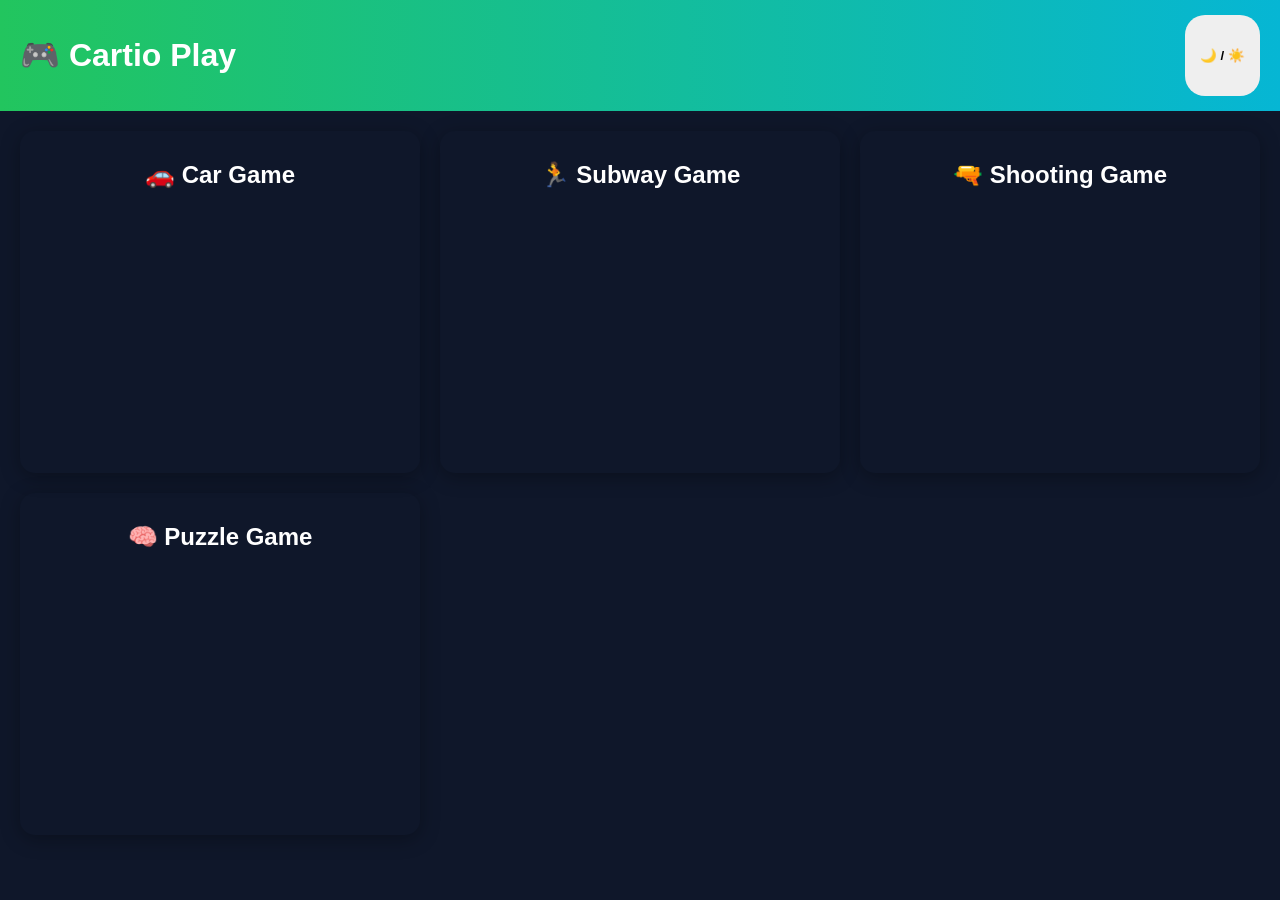
==== index.html @ c4ab36a9 "Create index.html" ====
<!DOCTYPE html>
<html lang="en">
<head>
<meta charset="UTF-8">
<meta name="viewport" content="width=device-width, initial-scale=1.0">
<title>Cartio Play</title>

<style>
body {
  margin:0;
  font-family: Arial, sans-serif;
  transition:0.4s;
}

/* DARK MODE DEFAULT */
body.dark {
  background:#0f172a;
  color:white;
}

/* LIGHT MODE */
body.light {
  background:#f1f5f9;
  color:#111;
}

/* HEADER */
header {
  display:flex;
  justify-content:space-between;
  padding:15px 20px;
  background:linear-gradient(90deg,#22c55e,#06b6d4);
  color:white;
}

button {
  padding:8px 15px;
  border:none;
  border-radius:20px;
  cursor:pointer;
  font-weight:bold;
}

/* GRID */
.container {
  display:grid;
  grid-template-columns:repeat(auto-fit,minmax(300px,1fr));
  gap:20px;
  padding:20px;
}

.card {
  border-radius:15px;
  padding:10px;
  box-shadow:0 4px 20px rgba(0,0,0,0.3);
  transition:0.3s;
}

.card:hover {
  transform:scale(1.03);
}

iframe {
  width:100%;
  height:250px;
  border:none;
  border-radius:12px;
}

h2 {
  text-align:center;
}

</style>
</head>

<body class="dark">

<header>
<h1>🎮 Cartio Play</h1>
<button onclick="toggleMode()">🌙 / ☀️</button>
</header>

<div class="container">

<div class="card">
<h2>🚗 Car Game</h2>
<iframe src="https://www.crazygames.com/embed/madalin-stunt-cars-2"></iframe>
</div>

<div class="card">
<h2>🏃 Subway Game</h2>
<iframe src="https://www.crazygames.com/embed/subway-surfers"></iframe>
</div>

<div class="card">
<h2>🔫 Shooting Game</h2>
<iframe src="https://www.crazygames.com/embed/forward-assault-remix"></iframe>
</div>

<div class="card">
<h2>🧠 Puzzle Game</h2>
<iframe src="https://www.crazygames.com/embed/2048"></iframe>
</div>

</div>

<script>
function toggleMode() {
  let body = document.body;
  if(body.classList.contains("dark")){
    body.classList.remove("dark");
    body.classList.add("light");
  } else {
    body.classList.remove("light");
    body.classList.add("dark");
  }
}
</script>

</body>
  </html>
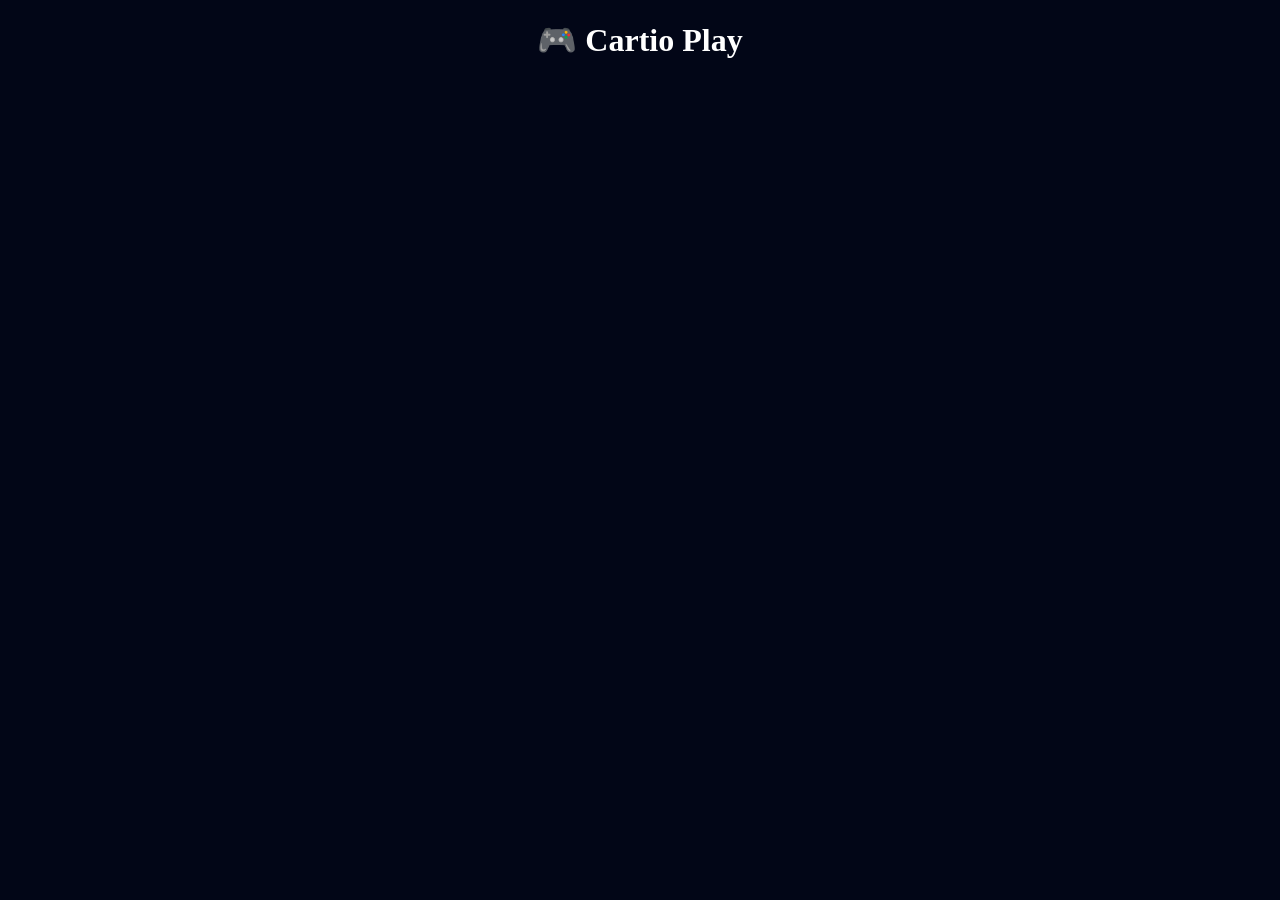
==== commit 8ebfa606: "Create index.html" ====
--- a/index.html
+++ b/index.html
@@ -1,122 +1,18 @@
 <!DOCTYPE html>
-<html lang="en">
+<html>
 <head>
-<meta charset="UTF-8">
-<meta name="viewport" content="width=device-width, initial-scale=1.0">
 <title>Cartio Play</title>
-
-<style>
-body {
-  margin:0;
-  font-family: Arial, sans-serif;
-  transition:0.4s;
-}
-
-/* DARK MODE DEFAULT */
-body.dark {
-  background:#0f172a;
-  color:white;
-}
-
-/* LIGHT MODE */
-body.light {
-  background:#f1f5f9;
-  color:#111;
-}
-
-/* HEADER */
-header {
-  display:flex;
-  justify-content:space-between;
-  padding:15px 20px;
-  background:linear-gradient(90deg,#22c55e,#06b6d4);
-  color:white;
-}
-
-button {
-  padding:8px 15px;
-  border:none;
-  border-radius:20px;
-  cursor:pointer;
-  font-weight:bold;
-}
-
-/* GRID */
-.container {
-  display:grid;
-  grid-template-columns:repeat(auto-fit,minmax(300px,1fr));
-  gap:20px;
-  padding:20px;
-}
-
-.card {
-  border-radius:15px;
-  padding:10px;
-  box-shadow:0 4px 20px rgba(0,0,0,0.3);
-  transition:0.3s;
-}
-
-.card:hover {
-  transform:scale(1.03);
-}
-
-iframe {
-  width:100%;
-  height:250px;
-  border:none;
-  border-radius:12px;
-}
-
-h2 {
-  text-align:center;
-}
-
-</style>
+<link rel="stylesheet" href="style.css">
 </head>
 
-<body class="dark">
+<body>
 
-<header>
-<h1>🎮 Cartio Play</h1>
-<button onclick="toggleMode()">🌙 / ☀️</button>
-</header>
+<h1 style="text-align:center;">🎮 Cartio Play</h1>
 
-<div class="container">
+<div class="grid" id="games"></div>
 
-<div class="card">
-<h2>🚗 Car Game</h2>
-<iframe src="https://www.crazygames.com/embed/madalin-stunt-cars-2"></iframe>
-</div>
-
-<div class="card">
-<h2>🏃 Subway Game</h2>
-<iframe src="https://www.crazygames.com/embed/subway-surfers"></iframe>
-</div>
-
-<div class="card">
-<h2>🔫 Shooting Game</h2>
-<iframe src="https://www.crazygames.com/embed/forward-assault-remix"></iframe>
-</div>
-
-<div class="card">
-<h2>🧠 Puzzle Game</h2>
-<iframe src="https://www.crazygames.com/embed/2048"></iframe>
-</div>
-
-</div>
-
-<script>
-function toggleMode() {
-  let body = document.body;
-  if(body.classList.contains("dark")){
-    body.classList.remove("dark");
-    body.classList.add("light");
-  } else {
-    body.classList.remove("light");
-    body.classList.add("dark");
-  }
-}
-</script>
+<script src="data.js"></script>
+<script src="script.js"></script>
 
 </body>
-  </html>
+</html>
--- a/style.css
+++ b/style.css
@@ -0,0 +1,28 @@
+body {
+  margin:0;
+  font-family:Poppins;
+  background:#020617;
+  color:white;
+}
+
+.grid {
+  display:grid;
+  grid-template-columns:repeat(auto-fill,minmax(220px,1fr));
+  gap:20px;
+  padding:20px;
+}
+
+.card {
+  background:#1e293b;
+  border-radius:12px;
+  overflow:hidden;
+  cursor:pointer;
+}
+
+.card img {
+  width:100%;
+}
+
+.card h3 {
+  padding:10px;
+}
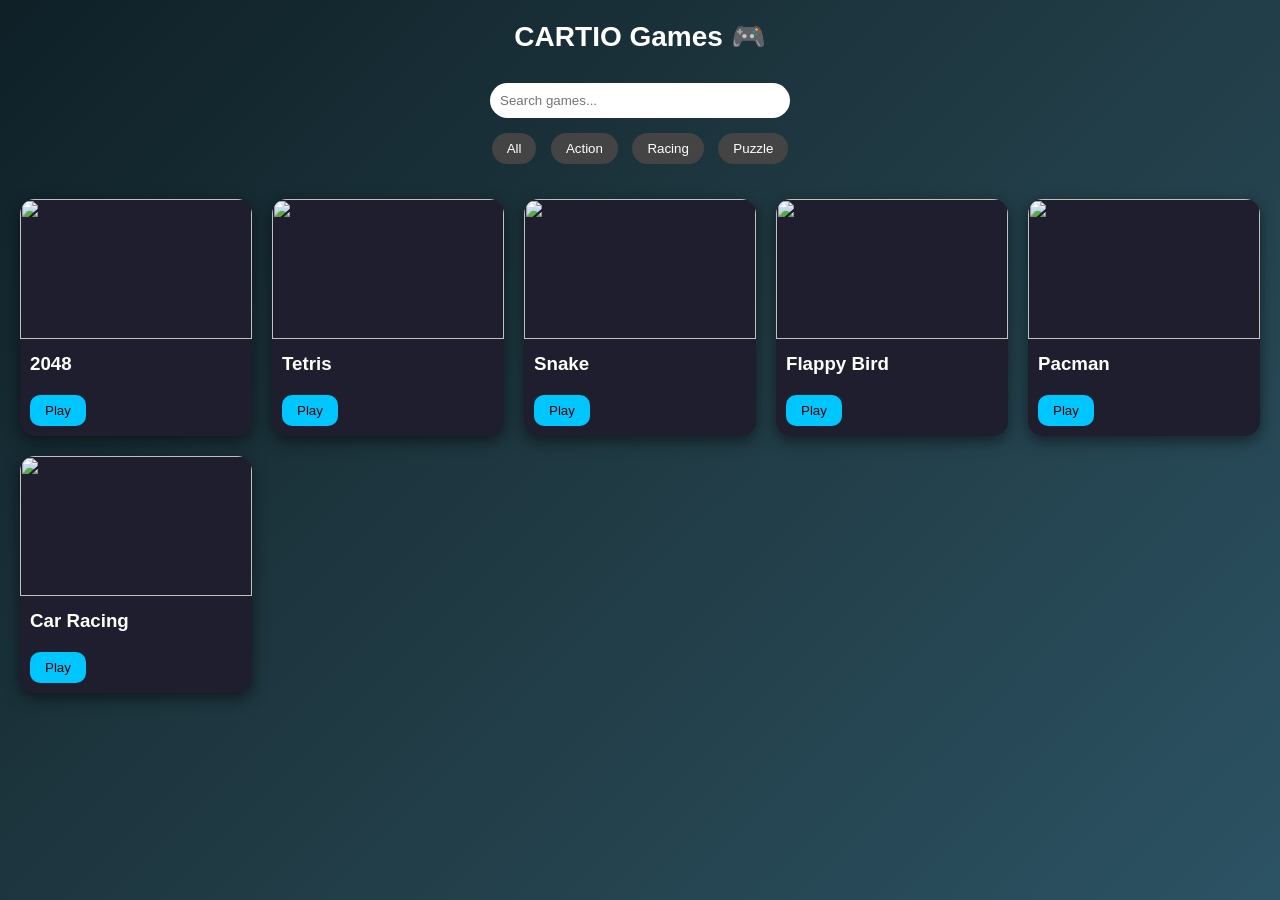
==== commit 83460f30: "Update index.html" ====
--- a/index.html
+++ b/index.html
@@ -1,18 +1,232 @@
 <!DOCTYPE html>
-<html>
+<html lang="en">
 <head>
-<title>Cartio Play</title>
-<link rel="stylesheet" href="style.css">
+<meta charset="UTF-8">
+<meta name="viewport" content="width=device-width, initial-scale=1.0">
+<title>CARTIO Games</title>
+
+<style>
+*{margin:0;padding:0;box-sizing:border-box;font-family:sans-serif}
+
+body{
+  background:linear-gradient(135deg,#0f2027,#203a43,#2c5364);
+  color:#fff;
+  min-height:100vh;
+}
+
+/* HEADER */
+header{
+  text-align:center;
+  padding:20px;
+  font-size:28px;
+  font-weight:bold;
+}
+
+/* SEARCH */
+.search-box{
+  display:flex;
+  justify-content:center;
+  margin:10px;
+}
+
+.search-box input{
+  width:300px;
+  padding:10px;
+  border:none;
+  border-radius:20px;
+  outline:none;
+}
+
+/* FILTERS */
+.filters{
+  text-align:center;
+  margin:10px;
+}
+
+.filters button{
+  margin:5px;
+  padding:8px 15px;
+  border:none;
+  border-radius:20px;
+  cursor:pointer;
+  background:#444;
+  color:#fff;
+}
+
+.filters button:hover{
+  background:#00c6ff;
+}
+
+/* GRID */
+.grid{
+  display:grid;
+  grid-template-columns:repeat(auto-fit,minmax(200px,1fr));
+  gap:20px;
+  padding:20px;
+}
+
+/* CARD */
+.card{
+  background:#1e1e2f;
+  border-radius:15px;
+  overflow:hidden;
+  transition:0.3s;
+  box-shadow:0 5px 15px rgba(0,0,0,0.5);
+}
+
+.card:hover{
+  transform:scale(1.05);
+}
+
+.card img{
+  width:100%;
+  height:140px;
+  object-fit:cover;
+}
+
+.card h3{
+  padding:10px;
+}
+
+.card button{
+  margin:10px;
+  padding:8px 15px;
+  border:none;
+  border-radius:10px;
+  background:#00c6ff;
+  cursor:pointer;
+}
+
+/* GAME OVERLAY */
+.overlay{
+  position:fixed;
+  top:0;
+  left:0;
+  width:100%;
+  height:100%;
+  background:#000;
+  display:none;
+  flex-direction:column;
+}
+
+.overlay iframe{
+  flex:1;
+  border:none;
+}
+
+.close-btn{
+  padding:10px;
+  background:red;
+  border:none;
+  color:#fff;
+  cursor:pointer;
+}
+
+</style>
 </head>
 
 <body>
 
-<h1 style="text-align:center;">🎮 Cartio Play</h1>
-
-<div class="grid" id="games"></div>
-
-<script src="data.js"></script>
-<script src="script.js"></script>
+<header>CARTIO Games 🎮</header>
+
+<div class="search-box">
+<input type="text" id="search" placeholder="Search games...">
+</div>
+
+<div class="filters">
+<button onclick="filterGames('all')">All</button>
+<button onclick="filterGames('action')">Action</button>
+<button onclick="filterGames('racing')">Racing</button>
+<button onclick="filterGames('puzzle')">Puzzle</button>
+</div>
+
+<div class="grid" id="gameGrid"></div>
+
+<!-- GAME PLAYER -->
+<div class="overlay" id="overlay">
+<button class="close-btn" onclick="closeGame()">Close</button>
+<iframe id="gameFrame"></iframe>
+</div>
+
+<script>
+const games = [
+{
+title:"2048",
+category:"puzzle",
+img:"https://play2048.co/favicon.ico",
+url:"https://play2048.co/"
+},
+{
+title:"Tetris",
+category:"puzzle",
+img:"https://tetris.com/favicon.ico",
+url:"https://tetris.com/play-tetris"
+},
+{
+title:"Snake",
+category:"action",
+img:"https://playsnake.org/favicon.ico",
+url:"https://playsnake.org/"
+},
+{
+title:"Flappy Bird",
+category:"action",
+img:"https://flappybird.io/favicon.ico",
+url:"https://flappybird.io/"
+},
+{
+title:"Pacman",
+category:"action",
+img:"https://pacman.live/favicon.ico",
+url:"https://pacman.live/"
+},
+{
+title:"Car Racing",
+category:"racing",
+img:"https://www.onlinegames.io/media/posts/456/responsive/Extreme-Car-Driving-Simulator-xs.jpg",
+url:"https://www.onlinegames.io/games/2021/unity/extreme-car-driving-simulator/index.html"
+}
+];
+
+const grid = document.getElementById("gameGrid");
+
+function displayGames(list){
+grid.innerHTML="";
+list.forEach(game=>{
+grid.innerHTML+=`
+<div class="card" data-category="${game.category}">
+<img src="${game.img}">
+<h3>${game.title}</h3>
+<button onclick="playGame('${game.url}')">Play</button>
+</div>`;
+});
+}
+
+displayGames(games);
+
+function playGame(url){
+document.getElementById("overlay").style.display="flex";
+document.getElementById("gameFrame").src=url;
+}
+
+function closeGame(){
+document.getElementById("overlay").style.display="none";
+document.getElementById("gameFrame").src="";
+}
+
+function filterGames(category){
+if(category==="all"){
+displayGames(games);
+}else{
+displayGames(games.filter(g=>g.category===category));
+}
+}
+
+document.getElementById("search").addEventListener("input",e=>{
+const value=e.target.value.toLowerCase();
+displayGames(games.filter(g=>g.title.toLowerCase().includes(value)));
+});
+</script>
 
 </body>
-</html>
+  </html>
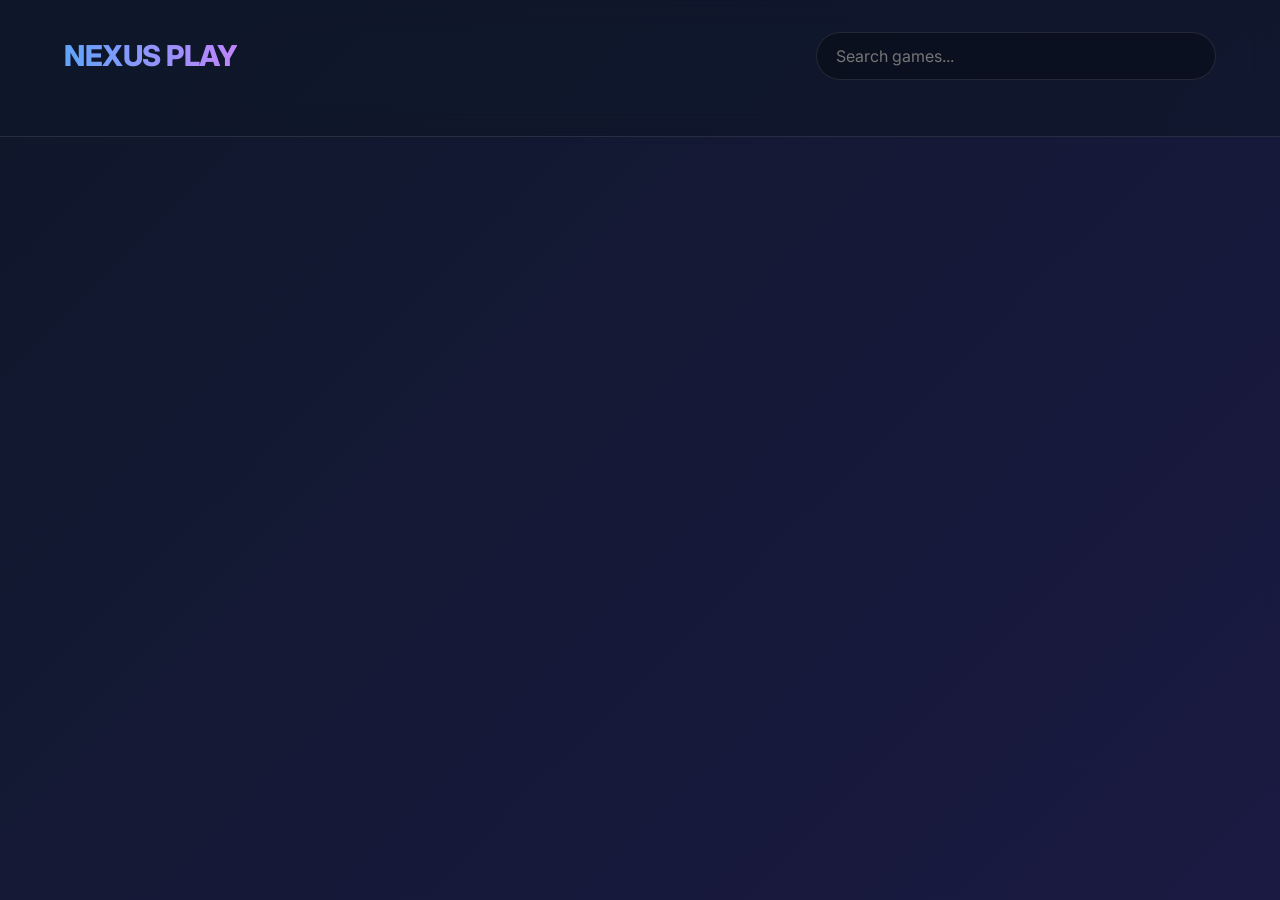
==== commit 2978ee14: "Create index.html" ====
--- a/index.html
+++ b/index.html
@@ -1,232 +1,500 @@
 <!DOCTYPE html>
 <html lang="en">
 <head>
-<meta charset="UTF-8">
-<meta name="viewport" content="width=device-width, initial-scale=1.0">
-<title>CARTIO Games</title>
-
-<style>
-*{margin:0;padding:0;box-sizing:border-box;font-family:sans-serif}
-
-body{
-  background:linear-gradient(135deg,#0f2027,#203a43,#2c5364);
-  color:#fff;
-  min-height:100vh;
-}
-
-/* HEADER */
-header{
-  text-align:center;
-  padding:20px;
-  font-size:28px;
-  font-weight:bold;
-}
-
-/* SEARCH */
-.search-box{
-  display:flex;
-  justify-content:center;
-  margin:10px;
-}
-
-.search-box input{
-  width:300px;
-  padding:10px;
-  border:none;
-  border-radius:20px;
-  outline:none;
-}
-
-/* FILTERS */
-.filters{
-  text-align:center;
-  margin:10px;
-}
-
-.filters button{
-  margin:5px;
-  padding:8px 15px;
-  border:none;
-  border-radius:20px;
-  cursor:pointer;
-  background:#444;
-  color:#fff;
-}
-
-.filters button:hover{
-  background:#00c6ff;
-}
-
-/* GRID */
-.grid{
-  display:grid;
-  grid-template-columns:repeat(auto-fit,minmax(200px,1fr));
-  gap:20px;
-  padding:20px;
-}
-
-/* CARD */
-.card{
-  background:#1e1e2f;
-  border-radius:15px;
-  overflow:hidden;
-  transition:0.3s;
-  box-shadow:0 5px 15px rgba(0,0,0,0.5);
-}
-
-.card:hover{
-  transform:scale(1.05);
-}
-
-.card img{
-  width:100%;
-  height:140px;
-  object-fit:cover;
-}
-
-.card h3{
-  padding:10px;
-}
-
-.card button{
-  margin:10px;
-  padding:8px 15px;
-  border:none;
-  border-radius:10px;
-  background:#00c6ff;
-  cursor:pointer;
-}
-
-/* GAME OVERLAY */
-.overlay{
-  position:fixed;
-  top:0;
-  left:0;
-  width:100%;
-  height:100%;
-  background:#000;
-  display:none;
-  flex-direction:column;
-}
-
-.overlay iframe{
-  flex:1;
-  border:none;
-}
-
-.close-btn{
-  padding:10px;
-  background:red;
-  border:none;
-  color:#fff;
-  cursor:pointer;
-}
-
-</style>
+    <meta charset="UTF-8">
+    <meta name="viewport" content="width=device-width, initial-scale=1.0">
+    <title>Nexus HTML5 Gaming Platform</title>
+    
+    <link href="https://fonts.googleapis.com/css2?family=Inter:wght@400;600;800&display=swap" rel="stylesheet">
+    
+    <style>
+        /* CSS Custom Properties for Global Theme Management */
+        :root {
+            --bg-color-1: #0f172a;
+            --bg-color-2: #1e1b4b;
+            --bg-color-3: #111827;
+            --primary-accent: #3b82f6;
+            --primary-hover: #2563eb;
+            --text-main: #f8fafc;
+            --text-muted: #94a3b8;
+            --card-bg: rgba(255, 255, 255, 0.05);
+            --card-border: rgba(255, 255, 255, 0.1);
+            --transition-speed: 0.3s;
+        }
+
+        /* Base Resets and Typography */
+        * {
+            margin: 0;
+            padding: 0;
+            box-sizing: border-box;
+            font-family: 'Inter', sans-serif;
+        }
+
+        /* Animated Gradient Background Implementation */
+        body {
+            background: linear-gradient(135deg, var(--bg-color-1), var(--bg-color-2), var(--bg-color-3), var(--bg-color-1));
+            background-size: 400% 400%;
+            animation: gradientShift 15s ease infinite;
+            color: var(--text-main);
+            min-height: 100vh;
+            display: flex;
+            flex-direction: column;
+            overflow-x: hidden;
+        }
+
+        @keyframes gradientShift {
+            0% { background-position: 0% 50%; }
+            50% { background-position: 100% 50%; }
+            100% { background-position: 0% 50%; }
+        }
+
+        /* Semantic Header and Navigation Architecture */
+        header {
+            padding: 2rem 5%;
+            background: rgba(15, 23, 42, 0.7);
+            backdrop-filter: blur(12px);
+            -webkit-backdrop-filter: blur(12px);
+            border-bottom: 1px solid var(--card-border);
+            position: sticky;
+            top: 0;
+            z-index: 100;
+            display: flex;
+            flex-direction: column;
+            gap: 1.5rem;
+            align-items: center;
+        }
+
+       .header-top {
+            display: flex;
+            justify-content: space-between;
+            align-items: center;
+            width: 100%;
+            max-width: 1400px;
+        }
+
+       .logo {
+            font-size: 1.8rem;
+            font-weight: 800;
+            letter-spacing: -0.5px;
+            background: linear-gradient(to right, #60a5fa, #c084fc);
+            -webkit-background-clip: text;
+            -webkit-text-fill-color: transparent;
+        }
+
+        /* Real-Time Search Bar Styling */
+       .search-container {
+            position: relative;
+            width: 100%;
+            max-width: 400px;
+        }
+
+       .search-container input {
+            width: 100%;
+            padding: 0.8rem 1.2rem;
+            border-radius: 2rem;
+            border: 1px solid var(--card-border);
+            background: rgba(0, 0, 0, 0.3);
+            color: var(--text-main);
+            font-size: 1rem;
+            outline: none;
+            transition: all var(--transition-speed);
+        }
+
+       .search-container input:focus {
+            border-color: var(--primary-accent);
+            box-shadow: 0 0 0 3px rgba(59, 130, 246, 0.3);
+        }
+
+        /* Dynamic Category Filter Buttons */
+       .category-filters {
+            display: flex;
+            gap: 1rem;
+            flex-wrap: wrap;
+            justify-content: center;
+            width: 100%;
+            max-width: 1400px;
+        }
+
+       .filter-btn {
+            background: var(--card-bg);
+            border: 1px solid var(--card-border);
+            color: var(--text-muted);
+            padding: 0.6rem 1.5rem;
+            border-radius: 2rem;
+            cursor: pointer;
+            font-weight: 600;
+            transition: all var(--transition-speed);
+        }
+
+       .filter-btn:hover {
+            color: var(--text-main);
+            background: rgba(255, 255, 255, 0.1);
+        }
+
+       .filter-btn.active {
+            background: var(--primary-accent);
+            color: #fff;
+            border-color: var(--primary-accent);
+            box-shadow: 0 4px 15px rgba(59, 130, 246, 0.4);
+        }
+
+        /* Fluid CSS Grid Layout Engine */
+        main {
+            flex: 1;
+            padding: 3rem 5%;
+            max-width: 1400px;
+            margin: 0 auto;
+            width: 100%;
+        }
+
+       .game-grid {
+            display: grid;
+            grid-template-columns: repeat(auto-fill, minmax(min(100%, 280px), 1fr));
+            gap: 2rem;
+        }
+
+        /* Game Card Glassmorphism UI and Micro-Interactions */
+       .game-card {
+            background: var(--card-bg);
+            border: 1px solid var(--card-border);
+            border-radius: 1.2rem;
+            overflow: hidden;
+            backdrop-filter: blur(10px);
+            -webkit-backdrop-filter: blur(10px);
+            transition: transform var(--transition-speed), box-shadow var(--transition-speed);
+            display: flex;
+            flex-direction: column;
+        }
+
+       .game-card:hover {
+            transform: translateY(-8px);
+            box-shadow: 0 15px 30px rgba(0, 0, 0, 0.4);
+            border-color: rgba(255, 255, 255, 0.2);
+        }
+
+       .card-image-wrapper {
+            position: relative;
+            width: 100%;
+            padding-top: 56.25%; /* Mathematical 16:9 Aspect Ratio */
+            overflow: hidden;
+            background: rgba(0, 0, 0, 0.5);
+        }
+
+       .card-image-wrapper img {
+            position: absolute;
+            top: 0;
+            left: 0;
+            width: 100%;
+            height: 100%;
+            object-fit: cover;
+            transition: transform 0.5s ease;
+        }
+
+       .game-card:hover.card-image-wrapper img {
+            transform: scale(1.08); /* Premium zoom physics */
+        }
+
+       .card-content {
+            padding: 1.5rem;
+            display: flex;
+            flex-direction: column;
+            gap: 1rem;
+            flex: 1;
+        }
+
+       .card-title {
+            font-size: 1.2rem;
+            font-weight: 800;
+            color: var(--text-main);
+        }
+
+       .card-meta {
+            display: flex;
+            justify-content: space-between;
+            align-items: center;
+            margin-top: auto;
+        }
+
+       .category-tag {
+            font-size: 0.8rem;
+            text-transform: uppercase;
+            letter-spacing: 1px;
+            color: var(--text-muted);
+            background: rgba(0,0,0,0.4);
+            padding: 0.3rem 0.8rem;
+            border-radius: 1rem;
+        }
+
+       .play-btn {
+            background: var(--primary-accent);
+            color: #fff;
+            border: none;
+            padding: 0.6rem 1.2rem;
+            border-radius: 0.5rem;
+            font-weight: 600;
+            cursor: pointer;
+            transition: background var(--transition-speed);
+        }
+
+       .play-btn:hover {
+            background: var(--primary-hover);
+        }
+
+        /* Zero-Results Validation State */
+       .no-results {
+            grid-column: 1 / -1;
+            text-align: center;
+            padding: 4rem;
+            color: var(--text-muted);
+            font-size: 1.2rem;
+        }
+
+        /* Full Screen Iframe Overlay Architecture */
+       .overlay {
+            position: fixed;
+            inset: 0;
+            background: rgba(0, 0, 0, 0.95);
+            z-index: 9999;
+            display: flex;
+            flex-direction: column;
+            opacity: 0;
+            pointer-events: none;
+            transition: opacity 0.4s ease;
+        }
+
+       .overlay.active {
+            opacity: 1;
+            pointer-events: all;
+        }
+
+       .overlay-header {
+            display: flex;
+            justify-content: flex-end;
+            padding: 1rem 2rem;
+            background: linear-gradient(to bottom, rgba(0,0,0,0.8), transparent);
+        }
+
+       .close-btn {
+            background: rgba(255, 255, 255, 0.1);
+            border: 1px solid rgba(255,255,255,0.2);
+            color: #fff;
+            font-size: 1.5rem;
+            width: 45px;
+            height: 45px;
+            border-radius: 50%;
+            cursor: pointer;
+            display: flex;
+            align-items: center;
+            justify-content: center;
+            transition: all var(--transition-speed);
+        }
+
+       .close-btn:hover {
+            background: #ef4444;
+            transform: rotate(90deg);
+        }
+
+       .iframe-container {
+            flex: 1;
+            width: 100%;
+            height: 100%;
+        }
+
+       .iframe-container iframe {
+            width: 100%;
+            height: 100%;
+            border: none;
+        }
+
+        /* Mobile Responsiveness for Header Layout */
+        @media (max-width: 768px) {
+           .header-top {
+                flex-direction: column;
+                gap: 1rem;
+            }
+           .search-container {
+                max-width: 100%;
+            }
+        }
+    </style>
 </head>
-
 <body>
 
-<header>CARTIO Games 🎮</header>
-
-<div class="search-box">
-<input type="text" id="search" placeholder="Search games...">
-</div>
-
-<div class="filters">
-<button onclick="filterGames('all')">All</button>
-<button onclick="filterGames('action')">Action</button>
-<button onclick="filterGames('racing')">Racing</button>
-<button onclick="filterGames('puzzle')">Puzzle</button>
-</div>
-
-<div class="grid" id="gameGrid"></div>
-
-<!-- GAME PLAYER -->
-<div class="overlay" id="overlay">
-<button class="close-btn" onclick="closeGame()">Close</button>
-<iframe id="gameFrame"></iframe>
-</div>
-
-<script>
-const games = [
-{
-title:"2048",
-category:"puzzle",
-img:"https://play2048.co/favicon.ico",
-url:"https://play2048.co/"
-},
-{
-title:"Tetris",
-category:"puzzle",
-img:"https://tetris.com/favicon.ico",
-url:"https://tetris.com/play-tetris"
-},
-{
-title:"Snake",
-category:"action",
-img:"https://playsnake.org/favicon.ico",
-url:"https://playsnake.org/"
-},
-{
-title:"Flappy Bird",
-category:"action",
-img:"https://flappybird.io/favicon.ico",
-url:"https://flappybird.io/"
-},
-{
-title:"Pacman",
-category:"action",
-img:"https://pacman.live/favicon.ico",
-url:"https://pacman.live/"
-},
-{
-title:"Car Racing",
-category:"racing",
-img:"https://www.onlinegames.io/media/posts/456/responsive/Extreme-Car-Driving-Simulator-xs.jpg",
-url:"https://www.onlinegames.io/games/2021/unity/extreme-car-driving-simulator/index.html"
-}
-];
-
-const grid = document.getElementById("gameGrid");
-
-function displayGames(list){
-grid.innerHTML="";
-list.forEach(game=>{
-grid.innerHTML+=`
-<div class="card" data-category="${game.category}">
-<img src="${game.img}">
-<h3>${game.title}</h3>
-<button onclick="playGame('${game.url}')">Play</button>
-</div>`;
-});
-}
-
-displayGames(games);
-
-function playGame(url){
-document.getElementById("overlay").style.display="flex";
-document.getElementById("gameFrame").src=url;
-}
-
-function closeGame(){
-document.getElementById("overlay").style.display="none";
-document.getElementById("gameFrame").src="";
-}
-
-function filterGames(category){
-if(category==="all"){
-displayGames(games);
-}else{
-displayGames(games.filter(g=>g.category===category));
-}
-}
-
-document.getElementById("search").addEventListener("input",e=>{
-const value=e.target.value.toLowerCase();
-displayGames(games.filter(g=>g.title.toLowerCase().includes(value)));
-});
-</script>
-
+    <header>
+        <div class="header-top">
+            <div class="logo">NEXUS PLAY</div>
+            <div class="search-container">
+                <input type="text" id="search-input" placeholder="Search games...">
+            </div>
+        </div>
+        <div class="category-filters" id="filter-container">
+            </div>
+    </header>
+
+    <main>
+        <div class="game-grid" id="game-grid">
+            </div>
+    </main>
+
+    <div class="overlay" id="game-overlay">
+        <div class="overlay-header">
+            <button class="close-btn" id="close-btn" aria-label="Close Game">&times;</button>
+        </div>
+        <div class="iframe-container">
+            <iframe id="game-iframe" src="" allow="autoplay; fullscreen; gamepad; focus-without-user-activation; clipboard-read; clipboard-write"></iframe>
+        </div>
+    </div>
+
+    <script>
+        /**
+         * Core Database Array
+         * Utilizes verified UUIDs from GameDistribution for functional iframe integrations.
+         */
+        const gamesDatabase =;
+
+        // Global Application State Variables
+        let currentFilter = 'All';
+        let searchQuery = '';
+
+        // Cached DOM Element References for Performance
+        const gridContainer = document.getElementById('game-grid');
+        const filterContainer = document.getElementById('filter-container');
+        const searchInput = document.getElementById('search-input');
+        const overlay = document.getElementById('game-overlay');
+        const iframe = document.getElementById('game-iframe');
+        const closeBtn = document.getElementById('close-btn');
+
+        /**
+         * Initialization Protocol
+         * Executes primary rendering pipelines upon DOM load completion
+         */
+        function init() {
+            renderFilters();
+            renderGrid();
+            setupEventListeners();
+        }
+
+        /**
+         * Dynamic Filter Button Generation
+         * Extracts mathematically unique categories from the database structure
+         */
+        function renderFilters() {
+            // Utilize a Set object to extract unique string values
+            const categories =;
+            
+            filterContainer.innerHTML = categories.map(category => `
+                <button class="filter-btn ${category === currentFilter? 'active' : ''}" 
+                        data-category="${category}">
+                    ${category}
+                </button>
+            `).join('');
+        }
+
+        /**
+         * Core Grid Rendering Engine
+         * Evaluates state variables, filters the dataset, and repaints the DOM tree
+         */
+        function renderGrid() {
+            // High-performance functional array filtering
+            const filteredGames = gamesDatabase.filter(game => {
+                const matchesCategory = currentFilter === 'All' |
+
+| game.category === currentFilter;
+                const matchesSearch = game.title.toLowerCase().includes(searchQuery.toLowerCase());
+                return matchesCategory && matchesSearch;
+            });
+
+            // Handle Null-Set Empty State
+            if (filteredGames.length === 0) {
+                gridContainer.innerHTML = `<div class="no-results">No games found matching your criteria.</div>`;
+                return;
+            }
+
+            // Construct HTML string and map valid data points
+            // Integrates a secure onerror fallback to a dynamic placeholder API
+            const gridHTML = filteredGames.map(game => `
+                <article class="game-card">
+                    <div class="card-image-wrapper">
+                        <img src="https://img.gamedistribution.com/${game.id}-512x384.jpeg" 
+                             alt="${game.title} thumbnail" 
+                             loading="lazy"
+                             onerror="this.src='https://placehold.co/512x384/1e293b/3b82f6?text=${encodeURIComponent(game.title)}'">
+                    </div>
+                    <div class="card-content">
+                        <h3 class="card-title">${game.title}</h3>
+                        <div class="card-meta">
+                            <span class="category-tag">${game.category}</span>
+                            <button class="play-btn" onclick="launchGame('${game.id}')">Play Now</button>
+                        </div>
+                    </div>
+                </article>
+            `).join('');
+
+            // Execute a single reflow/repaint DOM operation
+            gridContainer.innerHTML = gridHTML;
+        }
+
+        /**
+         * Embedded Launch Execution Protocol
+         * Modifies iframe parameters, engages visual overlay, and prevents background scrolling
+         */
+        window.launchGame = function(uuid) {
+            // Construct secure URL with mandatory referrer telemetry for programmatic ad compliance
+            const targetUrl = `https://html5.gamedistribution.com/${uuid}/?gd_sdk_referrer_url=${encodeURIComponent(window.location.href)}`;
+            
+            iframe.src = targetUrl;
+            overlay.classList.add('active');
+            document.body.style.overflow = 'hidden'; // Lock background dimensional scroll
+        };
+
+        /**
+         * Event Listener Binding Network
+         * Centralized listener management for real-time inputs and dynamically injected DOM elements
+         */
+        function setupEventListeners() {
+            // Search Input Event Delegation
+            searchInput.addEventListener('input', (e) => {
+                searchQuery = e.target.value;
+                renderGrid();
+            });
+
+            // Event Delegation for Dynamically Generated Filter Buttons
+            filterContainer.addEventListener('click', (e) => {
+                if (e.target.classList.contains('filter-btn')) {
+                    // Update internal state
+                    currentFilter = e.target.getAttribute('data-category');
+                    
+                    // Update visual UI state for active buttons
+                    document.querySelectorAll('.filter-btn').forEach(btn => btn.classList.remove('active'));
+                    e.target.classList.add('active');
+                    
+                    // Trigger DOM repaint
+                    renderGrid();
+                }
+            });
+
+            // Overlay Dismissal and Memory Management Logic
+            const closeOverlay = () => {
+                overlay.classList.remove('active');
+                document.body.style.overflow = ''; // Restore standard document scroll
+                
+                // Sever iframe src explicitly to terminate background audio and force garbage collection
+                setTimeout(() => { iframe.src = ''; }, 400); 
+            };
+
+            closeBtn.addEventListener('click', closeOverlay);
+            
+            // Facilitate overlay closure via the hardware Escape key for accessibility
+            document.addEventListener('keydown', (e) => {
+                if (e.key === 'Escape' && overlay.classList.contains('active')) {
+                    closeOverlay();
+                }
+            });
+        }
+
+        // Execute Boot Sequence
+        init();
+    </script>
 </body>
   </html>
+  
